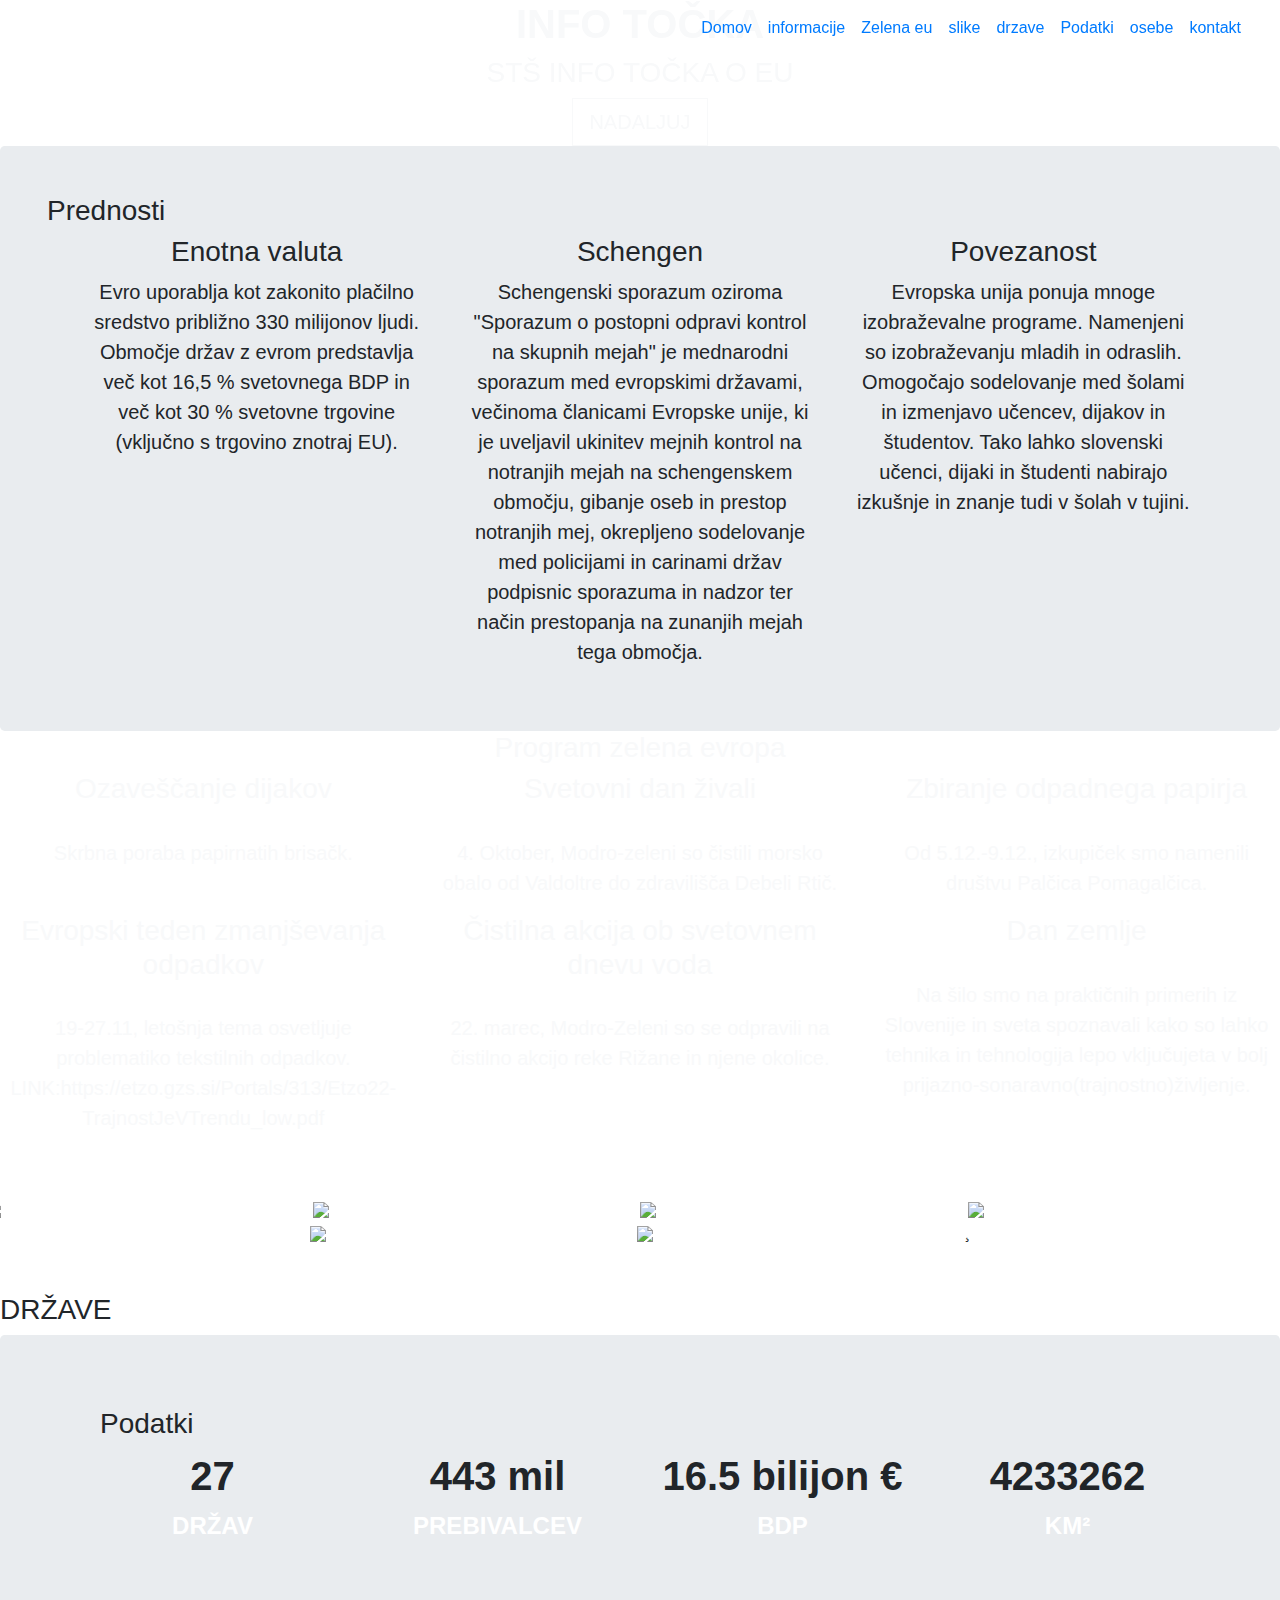
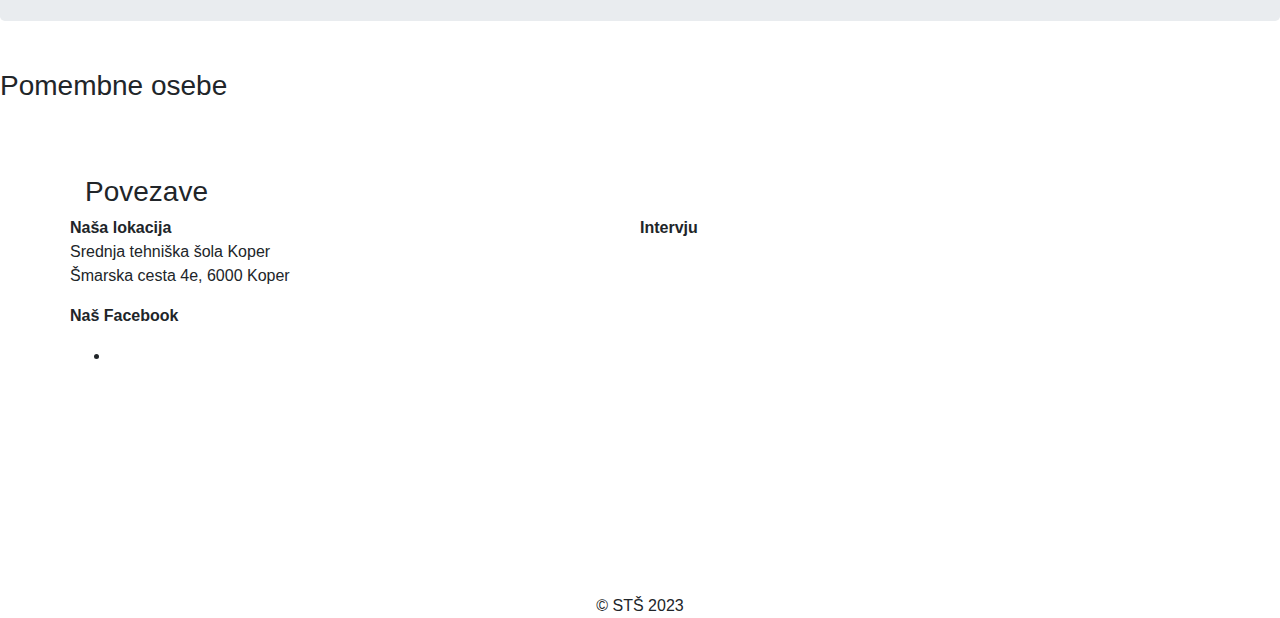
==== index.html @ 4b6ffcbf "Add files via upload" ====
<!DOCTYPE html> <!-- HTML5 -->

	<html lang = "sl">
	<head>
		
		<meta charset = "UTF-8">
		
		<!-- TITLE -->
		<title>INFO-TOČKA</title>
		<meta property = "og:title" content ="3.Ag">
		<meta property = "twitter:title" content ="3.Ag">
			
		<!-- DESCRIPTION -->
		<meta name = "description" content = "Odzivna spletna stran 3.Ag">
		<meta property = "og:description" content = "Odzivna spletna stran 3.Ag">
		<meta property = "twitter:description" content = "Odzivna spletna stran 3.Ag">
		
		<!-- AUTHOR -->
		<meta name = "author" content = "3.Ag">
			
		<!-- FAV ICON -->
		<link rel="shortcut icon" href="img/favicon.ico">
		<meta property = "og:image" content = "img/logo3ag.png">
		<meta property = "twitter:image" content = "img/logo3ag.png">
			
		<!-- URL -->
		<meta property = "og:url" content = "">
		<meta property = "twitter:url" content = "">
		
		<!-- TYPE -->
		<meta property = "og:type" content = "website">
		<meta property = "twitter:type" content = "website">
			
		<!-- TWITTER CARD -->
		<meta name = "twitter:card" content = "summary">
		
		<meta name="viewport" content="width=device-width, initial-scale=1.0, viewport-fit=cover">
		<!-- viewport-fit=cover lastnost pove brskalniku naj se spletna stran prikaže tako, da prekrije (cover) ves zaslon (screen), ki je na razpolago -->
		
		<meta http-equiv="X-UA-Compatible" content="ie=edge">
		
		<!---------- VSE CSS DATOTEKE (CSS SOURCE FILES)---------->
		
		<!-- Bootstrap CSS https://getbootstrap.com/docs/4.3/getting-started/introduction/ -->
		<link rel="stylesheet" href="https://stackpath.bootstrapcdn.com/bootstrap/4.3.1/css/bootstrap.min.css" integrity="sha384-ggOyR0iXCbMQv3Xipma34MD+dH/1fQ784/j6cY/iJTQUOhcWr7x9JvoRxT2MZw1T" crossorigin="anonymous">
		
		<!-- Ostale CSS datoteke -->
		<!-- Plugins.css -->
		<link rel="stylesheet" href="css/plugins.css">
		
		<!-- Animate.css https://cdnjs.com/libraries/animate.css/  https://daneden.github.io/animate.css/ -->
		<!-- Datoteka/knjižnica v kateri so spisane različne CSS animacije-->
		<link rel="stylesheet" href="https://cdnjs.cloudflare.com/ajax/libs/animate.css/3.7.2/animate.min.css">
		
		<!-- Lightbox Image Gallery https://cdnjs.com/libraries/lightbox2  https://lokeshdhakar.com/projects/lightbox2/ -->
		<!-- Za galerijo slik v sekciji PORTFOLIO-->
		<link rel="stylesheet" href="https://cdnjs.cloudflare.com/ajax/libs/lightbox2/2.11.1/css/lightbox.min.css">
		
		<!-- Owl Carousel https://cdnjs.com/libraries/OwlCarousel2  http://owlcarousel2.github.io/OwlCarousel2/ -->
		<!-- Za "vrtiljak" oz. "slider" v sekciji MEET THE TEAM in sekciji OUR CLIENTS-->
		<link rel="stylesheet" href="https://cdnjs.cloudflare.com/ajax/libs/OwlCarousel2/2.3.4/assets/owl.carousel.min.css">
		<link rel="stylesheet" href="https://cdnjs.cloudflare.com/ajax/libs/OwlCarousel2/2.3.4/assets/owl.theme.default.min.css">
		
		<!--Naša (custom) CSS datoteka style.css-->
		<link rel="stylesheet" href="css/style0.css">
		
		<!---------- END OF CSS FILES ---------->
		
		<!-- Google Fonts https://fonts.google.com/ -->
		<link href="https://fonts.googleapis.com/css?family=Lato:300,400,700&display=swap" rel="stylesheet">
			
	</head>
	<body data-spy = "scroll" data-target = "#navigacija">

		<!---------- Start HOME Section ---------->
			<div id = "home">
				
				<nav class = "navbar navbar-expand-lg fixed-top">
					<div class = "container-fluid">
						<a href = "#home" class = "navbar-brand">
							<img src = "img/logo3ag.png" title = "na vrh" alt = "">
						</a>
						
						<button class = "navbar-toggler" type = "button" data-toggle = "collapse" data-target = "#navigacija">
							<span class = "custom-toggler-icon">
								<i class = "fas fa-bars"></i>
							</span>
						</button>
						
						<div class = "collapse navbar-collapse" id = "navigacija">
							<ul class = "navbar-nav ml-auto">
								<li class = "nav-item">
									<a href = "#home" class = "nav-link">Domov</a>
								</li>
								<li class = "nav-item">
									<a href = "#features" class = "nav-link">informacije</a>
								</li>
								<li class = "nav-item">
									<a href = "#zelenaeu" class = "nav-link">Zelena eu</a>
								</li>
								<li class = "nav-item">
									<a href = "#pricing" class = "nav-link">slike</a>
								</li>
								<li class = "nav-item">
									<a href = "#team" class = "nav-link">drzave</a>
								</li>
								<li class = "nav-item">
									<a href = "#skills" class = "nav-link">Podatki</a>
								</li>
								<li class = "nav-item">
									<a href = "#clients" class = "nav-link">osebe</a>
								</li>
								<li class = "nav-item">
									<a href = "#contact" class = "nav-link">kontakt</a>
								</li>
							</ul>
						</div>
						
					</div>
				</nav>
				
				<!-- image slider v HOME sekciji-->
				
				<div id = "carouselIndicators" class = "carousel slide" data-ride = "carousel" data-interval = "10000">
					
					<div class = "carousel-inner">
						<div class = "carousel-item active" style = "background-image:url('img/home/computers1.jpg')">
						
						<!-- Napis na 1. sliki -->
						
						<div class = "caption text-center text-light text-uppercase">
							<h1 class = "font-weight-bold os-animation" data-animation = "fadeInUp" data-delay = ".6s">
							INFO <span class = "zelena"> TOČKA </span>
							</h1>
							
							<h3 class = "os-animation" data-animation ="fadeInUp" data-delay = ".8s">
							STŠ INFO TOČKA O EU
							</h3>
							
							<a href = "#features" class = "btn btn-lg btn-outline-light rounded-0 os-animation" data-animation = "fadeInUp" data-delay = "1s">
							Nadaljuj
							</a>

						</div>
					</div>
				
				</div>
				
				<!-- Bouncing down arrow -->
				<a href = "#features" class = "down-arrow text-center">
					<div class = "arrow d-none d-md-block">
						<i class = "fas fa-angle-down"></i>
					</div>
				</a>
				
			</div>
		<!---------- End HOME Section ---------->


		<!---------- Start FEATURES Section ---------->
			<div id = "features" class = "offset">
				<div class = "jumbotron m-0 py-5">
					<div class = "col-12 os-animation" data-animation = "fadeInUp">
						<h3 class = "heading"> Prednosti </h3>
						<div class = "heading-underline"></div>
					</div>
				
					<div class = "contariner">
						<div class = "row text-center px-lg-4 px-xl-5">
							
							<div class = "col-md-4 col-sm-6 os-animation" data-animation = "fadeInLeft">
								<div class = "feature px-2">
									<span class = "fa-stack fa-2x">
										<i class = "fas fa-circle fa-stack-2x"></i>
										<i class="fas fa-euro-sign fa-stack-1x fa-inverse"></i>
									</span>
									<h3>Enotna valuta</h3>
									<p class = "lead">
									Evro uporablja kot zakonito plačilno sredstvo približno 330 milijonov ljudi. Območje držav z evrom predstavlja več kot 16,5 % svetovnega BDP in več kot 30 % svetovne trgovine (vključno s trgovino znotraj EU).
									</p>
								</div>
							</div>
							
							<div class = "col-md-4 col-sm-6 os-animation" data-animation = "fadeInUp">
								<div class = "feature px-2">
									<span class = "fa-stack fa-2x">
										<i class = "fas fa-circle fa-stack-2x"></i>
										<i class="fas fa-globe-europe fa-stack-1x fa-inverse"></i>
									</span>
									<h3>Schengen</h3>
									<p class = "lead">
									Schengenski sporazum oziroma "Sporazum o postopni odpravi kontrol na skupnih mejah" je mednarodni sporazum med evropskimi državami, večinoma članicami Evropske unije, ki je uveljavil ukinitev mejnih kontrol na notranjih mejah na schengenskem območju, gibanje oseb in prestop notranjih mej, okrepljeno sodelovanje med policijami in carinami držav podpisnic sporazuma in nadzor ter način prestopanja na zunanjih mejah tega območja.
									</p>
								</div>
							</div>
							
							<div class = "col-md-4 col-sm-6 os-animation" data-animation = "fadeInRight">
								<div class = "feature px-2">
									<span class = "fa-stack fa-2x">
										<i class = "fas fa-circle fa-stack-2x"></i>
										<i class="far fa-handshake fa-stack-1x "></i>
									</span>
									<h3>Povezanost</h3>
									<p class = "lead">
									Evropska unija ponuja mnoge izobraževalne programe. Namenjeni so izobraževanju mladih in odraslih. Omogočajo sodelovanje med šolami in izmenjavo učencev, dijakov in študentov.  Tako lahko slovenski učenci, dijaki in študenti  nabirajo izkušnje in znanje tudi v šolah v tujini.
									</p>
								</div>
							</div>
							
							
							
						</div>
					</div>
				</div> <!-- End Jumbotron -->
				
				<!-- Start build with care -->
				
				<div class = "fixed" id = "zelenaeu">
					<div class = "row dark text-light text-center">
						<div class = "col-12 os-animation" data-animation = "fadeInUp">
							<h3 class = "heading"> Program zelena evropa</h3>
							<div class = "heading-underline"></div>
						</div>
						
						<div class = "col-md-4 os-animation" data-animation = "fadeInLeft">
							<h3 class = "zelena">Ozaveščanje dijakov</h3>
							
							<p class = "lead pt-4">
							Skrbna poraba papirnatih brisačk.
							</p>
						</div>
						
						<div class = "col-md-4 os-animation" data-animation = "fadeInUp">
							<h3 class = "zelena">Svetovni dan živali</h3>
							
							<p class = "lead pt-4">
							4. Oktober, Modro-zeleni so čistili morsko obalo od Valdoltre do zdravilišča Debeli Rtič.
							</p>
						</div>
						
						<div class = "col-md-4 os-animation" data-animation = "fadeInRight">
							<h3 class = "zelena">Zbiranje odpadnega papirja</h3>
							
							<p class = "lead pt-4">
							Od 5.12.-9.12., izkupiček smo namenili društvu Palčica Pomagalčica.
							</p>
						</div>
						
						<div class = "col-md-4 os-animation" data-animation = "fadeInLeft">
							<h3 class = "zelena">Evropski teden zmanjševanja odpadkov</h3>
							
							<p class = "lead pt-4">
							19-27.11, letošnja tema osvetljuje problematiko tekstilnih odpadkov.
							LINK:https://etzo.gzs.si/Portals/313/Etzo22-TrajnostJeVTrendu_low.pdf
							</p>
						</div>
						
						<div class = "col-md-4 os-animation" data-animation = "fadeInUp">
							<h3 class = "zelena">Čistilna akcija ob svetovnem dnevu voda</h3>
							
							<p class = "lead pt-4">
							22. marec, Modro-Zeleni so se odpravili na čistilno akcijo reke Rižane in njene okolice.
							</p>
						</div>
						
			
						<div class = "col-md-4 os-animation" data-animation = "fadeInRight">
							<h3 class = "zelena">Dan zemlje</h3>
							
							<p class = "lead pt-4">
							Na šilo smo na praktičnih primerih iz Slovenije in sveta spoznavali kako so lahko tehnika in tehnologija lepo vključujeta v bolj prijazno-sonaravno(trajnostno)življenje.
							</p>
						</div>
						
					</div> <!-- end of row -->
					
					<div class = "fixed-wrap">
						<div class = "fixed-inner"></div>
					</div>
				</div>
				
			</div> <!-- End id FEATURES -->
		<!---------- End FEATURES Section ---------->
	

		<!---------- Start PORTFOLIO Section ---------->
	<div id = "pricing" class = "offset modra">
		<div class = "container-fluid px-0">
			<div class = "row justify-content-center py-5">

				
				<!-- Prva slika -->
				<div class = "col-md-3 col-sm-6 p-0 os-animation" data-animation = "bounceInLeft" data-delay = ".3s">
					<div class = "portfolio-item">
						<a href = "img/portfolio/Slika 1.jpg" data-lightbox = "example-set" data-title = "Opis slike">
						<img src = "img/portfolio/Slika 1.jpg" class = "example-image w-100">
						</a>
					</div>
				</div>
				<!-- Konec 1. slike -->
				
				<!-- Druga slika -->
				<div class = "col-md-3 col-sm-6 p-0 os-animation" data-animation = "bounceInLeft" data-delay = ".2s">
					<div class = "portfolio-item">
						<a href = "img/portfolio/Slika 2.jpg" data-lightbox = "example-set" data-title = "Opis slike">
						<img src = "img/portfolio/Slika 2.jpg" class = "example-image w-100">
						</a>
					</div>
				</div>
				<!-- Konec 2. slike -->
				
				<!-- Tretja slika -->
				<div class = "col-md-3 col-sm-6 p-0 os-animation" data-animation = "bounceInRight" data-delay = ".2s">
					<div class = "portfolio-item">
						<a href = "img/portfolio/Slika 3.jpg" data-lightbox = "example-set" data-title = "Opis slike">
						<img src = "img/portfolio/Slika 3.jpg" class = "example-image w-100">
						</a>
					</div>
				</div>
				<!-- Konec 3. slike -->
				
				<!-- Četrta slika -->
				<div class = "col-md-3 col-sm-6 p-0 os-animation" data-animation = "bounceInRight" data-delay = ".3s">
					<div class = "portfolio-item">
						<a href = "img/portfolio/Slika 4.jpg" data-lightbox = "example-set" data-title = "Opis slike">
						<img src = "img/portfolio/Slika 4.jpg" class = "example-image w-100">
						</a>
					</div>
				</div>
				<!-- Konec 4. slike -->
				
				<!-- Peta slika -->
				<div class = "col-md-3 col-sm-6 p-0 os-animation" data-animation = "bounceInLeft" data-delay = ".3s">
					<div class = "portfolio-item">
						<a href = "img/portfolio/Slika 5.jpg" data-lightbox = "example-set" data-title = "Opis slike">
						<img src = "img/portfolio/Slika 5.jpg" class = "example-image w-100">
						</a>
					</div>
				</div>
				<!-- Konec 5. slike -->
				
				<!-- Šesta slika -->
				<div class = "col-md-3 col-sm-6 p-0 os-animation" data-animation = "bounceInLeft" data-delay = ".2s">
					<div class = "portfolio-item">
						<a href = "img/portfolio/Slika 6.jpg" data-lightbox = "example-set" data-title = "Opis slike">
						<img src = "img/portfolio/Slika 6.jpg" class = "example-image w-100">
						</a>
					</div>
				</div>
				<!-- Konec 6. slike -->
		¸
			</div>
		</div>
	</div>
	<!---------- End of PORTFOLIO Section ---------->
	

		<!---------- Start TEAM Section ---------->
			<div id = "team" class = "offset">
				<div  class = "fixed">
					<div class = "row">
					
						<div class = "col-12 os-animation" data-animation = "fadeInUp">
							<h3 class = "heading "> DRŽAVE </h3>
							<div class = "heading-underline"></div>
						</div>
						
						<div class = "container">
							<div class = "os-animation" data-animation = "fadeInUp">
								<div id = "team-carousel" class = "owl-carousel owl-theme">
								
									<!-- PRVA KARTICA -->
									<div class = "card">
										<img src = "img/team/1.png" class = "card-img-top rounded-0">
										<div class = "card-body">
											<h4 class = "font-weight-bold"> Avstrija </h4>
											
											<p class = "border-top border-bottom py-3 my 3"> Članica EU od leta 1995 </p>
											
											<p>83,871 km²</p>
										</div>
									</div>
									
									<!-- DRUGA KARTICA -->
									<div class = "card">
										<img src = "img/team/2.png" class = "card-img-top rounded-0">
										<div class = "card-body">
											<h4 class = "font-weight-bold"> Belgija </h4>
											
											<p class = "border-top border-bottom py-3 my 3"> Članica EU od leta 1958 </p>
											
											<p>30,688 km²</p>
										</div>
									</div>
									
									<!-- TRETJA KARTICA -->
									<div class = "card">
										<img src = "img/team/3.png" class = "card-img-top rounded-0">
										<div class = "card-body">
											<h4 class = "font-weight-bold"> Bolgarija</h4>
											
											<p class = "border-top border-bottom py-3 my 3"> Članica EU od leta 2007 </p>
											<p>110,994 km²</p>
										</div>
									</div>
									
									<!-- ČETRTA KARTICA -->
									<div class = "card">
										<img src = "img/team/4.png" class = "card-img-top rounded-0">
										<div class = "card-body">
											<h4 class = "font-weight-bold"> Hrvaška </h4>
											
											<p class = "border-top border-bottom py-3 my 3"> Članica EU od leta 2013 </p>
											<p>56,594 km²</p>
										</div>
									</div>
									
									<div class = "card">
										<img src = "img/team/5.png" class = "card-img-top rounded-0">
										<div class = "card-body">
											<h4 class = "font-weight-bold"> Ciper </h4>
											
											<p class = "border-top border-bottom py-3 my 3"> Članica EU od leta 2004 </p>
											<p>9,251 km²</p>
										</div>
									</div>
									
									<div class = "card">
										<img src = "img/team/6.png" class = "card-img-top rounded-0">
										<div class = "card-body">
											<h4 class = "font-weight-bold"> Češka </h4>
											
											<p class = "border-top border-bottom py-3 my 3"> Članica EU od leta 2004 </p>
											<p>78,867 km²</p>
										</div>
									</div>
									<div class = "card">
										<img src = "img/team/7.png" class = "card-img-top rounded-0">
										<div class = "card-body">
											<h4 class = "font-weight-bold"> Danska </h4>
											
											<p class = "border-top border-bottom py-3 my 3"> Članica EU od leta 1973 </p>
											<p>42,951 km²</p>
										</div>
									</div>
									<div class = "card">
										<img src = "img/team/8.png" class = "card-img-top rounded-0">
										<div class = "card-body">
											<h4 class = "font-weight-bold"> Estonija </h4>
											
											<p class = "border-top border-bottom py-3 my 3"> Članica EU od leta 2004 </p>
											<p>45,228 km²</p>
										</div>
									</div>
									<div class = "card">
										<img src = "img/team/9.png" class = "card-img-top rounded-0">
										<div class = "card-body">
											<h4 class = "font-weight-bold"> Finska </h4>
											
											<p class = "border-top border-bottom py-3 my 3"> Članica EU od leta 1995 </p>
											<p>338,440 km²</p>
										</div>
									</div>
									<div class = "card">
										<img src = "img/team/10.png" class = "card-img-top rounded-0">
										<div class = "card-body">
											<h4 class = "font-weight-bold"> Francija </h4>
											
											<p class = "border-top border-bottom py-3 my 3"> Članica EU od leta 1958 </p>
											<p>551,695 km²</p>
										</div>
									</div>
									<div class = "card">
										<img src = "img/team/11.png" class = "card-img-top rounded-0">
										<div class = "card-body">
											<h4 class = "font-weight-bold"> Nemčija </h4>
											
											<p class = "border-top border-bottom py-3 my 3"> Članica EU od leta 1958 </p>
											<p>357,588 km²</p>
										</div>
									</div>
									<div class = "card">
										<img src = "img/team/12.png" class = "card-img-top rounded-0">
										<div class = "card-body">
											<h4 class = "font-weight-bold"> Grčija </h4>
											
											<p class = "border-top border-bottom py-3 my 3"> Članica EU od leta 1981 </p>
											<p>131,957 km²</p>
										</div>
									</div>
									<div class = "card">
										<img src = "img/team/13.png" class = "card-img-top rounded-0">
										<div class = "card-body">
											<h4 class = "font-weight-bold"> Madžarska </h4>
											
											<p class = "border-top border-bottom py-3 my 3"> Članica EU od leta 2004 </p>
											<p>93,025 km²</p>
										</div>
									</div>
									<div class = "card">
										<img src = "img/team/14.png" class = "card-img-top rounded-0">
										<div class = "card-body">
											<h4 class = "font-weight-bold"> Irska </h4>
											
											<p class = "border-top border-bottom py-3 my 3"> Članica EU od leta 1973  </p>
											<p>70,273 km²</p>
										</div>
									</div>
									<div class = "card">
										<img src = "img/team/15.png" class = "card-img-top rounded-0">
										<div class = "card-body">
											<h4 class = "font-weight-bold"> Italija </h4>
											
											<p class = "border-top border-bottom py-3 my 3"> Članica EU od leta 1958 </p>
											<p>302,073 km²</p>
										</div>
									</div>
									<div class = "card">
										<img src = "img/team/16.png" class = "card-img-top rounded-0">
										<div class = "card-body">
											<h4 class = "font-weight-bold"> Latvija </h4>
											
											<p class = "border-top border-bottom py-3 my 3"> Članica EU od leta 2004 </p>
											<p>64,589 km²</p>
										</div>
									</div>
									<div class = "card">
										<img src = "img/team/17.png" class = "card-img-top rounded-0">
										<div class = "card-body">
											<h4 class = "font-weight-bold"> Litva </h4>
											
											<p class = "border-top border-bottom py-3 my 3"> Članica EU od leta 2004 </p>
											<p>65,300 km²</p>
										</div>
									</div>
									<div class = "card">
										<img src = "img/team/18.png" class = "card-img-top rounded-0">
										<div class = "card-body">
											<h4 class = "font-weight-bold"> Luksemburg </h4>
											
											<p class = "border-top border-bottom py-3 my 3"> Članica EU od leta 1958</p>
											<p>2,586 km²</p>
										</div>
									</div>
									<div class = "card">
										<img src = "img/team/19.png" class = "card-img-top rounded-0">
										<div class = "card-body">
											<h4 class = "font-weight-bold"> Malta </h4>
											
											<p class = "border-top border-bottom py-3 my 3"> Članica EU od leta 2004 </p>
											<p>316 km²</p>
										</div>
									</div>
									<div class = "card">
										<img src = "img/team/20.png" class = "card-img-top rounded-0">
										<div class = "card-body">
											<h4 class = "font-weight-bold"> Nizozemska </h4>
											
											<p class = "border-top border-bottom py-3 my 3"> Članica EU od leta 1958 </p>
											<p>41,850 km²</p>
										</div>
									</div>
									<div class = "card">
										<img src = "img/team/21.png" class = "card-img-top rounded-0">
										<div class = "card-body">
											<h4 class = "font-weight-bold"> Poljska </h4>
											
											<p class = "border-top border-bottom py-3 my 3"> Članica EU od leta 2004 </p>
											<p>322,575 km²</p>
										</div>
									</div>
									<div class = "card">
										<img src = "img/team/22.png" class = "card-img-top rounded-0">
										<div class = "card-body">
											<h4 class = "font-weight-bold"> Portugalska </h4>
											<h5 class = "Bela"> suiiii </h5>
											<p class = "border-top border-bottom py-3 my 3"> Članica EU od leta 1986 </p>
											<p>92,212 km²</p>
										</div>
									</div>
									<div class = "card">
										<img src = "img/team/23.png" class = "card-img-top rounded-0">
										<div class = "card-body">
											<h4 class = "font-weight-bold"> Romunija </h4>
											
											<p class = "border-top border-bottom py-3 my 3"> Članica EU od leta 2007 </p>
											<p>238,397 km²</p>
										</div>
									</div>
									<div class = "card">
										<img src = "img/team/24.png" class = "card-img-top rounded-0">
										<div class = "card-body">
											<h4 class = "font-weight-bold"> Slovaška </h4>
											
											<p class = "border-top border-bottom py-3 my 3"> Članica EU od leta 2004 </p>
											<p>49,035 km²</p>
										</div>
									</div>
									<div class = "card">
										<img src = "img/team/25.png" class = "card-img-top rounded-0">
										<div class = "card-body">
											<h4 class = "font-weight-bold"> Slovenija </h4>
											
											<p class = "border-top border-bottom py-3 my 3"> Članica EU od leta 2004 </p>
											<p>20,273 km²</p>
										</div>
									</div>
									<div class = "card">
										<img src = "img/team/26.png" class = "card-img-top rounded-0">
										<div class = "card-body">
											<h4 class = "font-weight-bold"> Španija </h4>
											
											<p class = "border-top border-bottom py-3 my 3"> Članica EU od leta 1986 </p>
											<p>505,990 km²</p>
										</div>
									</div>
									<div class = "card">
										<img src = "img/team/27.png" class = "card-img-top rounded-0">
										<div class = "card-body">
											<h4 class = "font-weight-bold"> Švedska </h4>
											
											<p class = "border-top border-bottom py-3 my 3"> Članica EU od leta 2001 </p>
											<p>528,447 km²</p>
										</div>
									</div>
								</div>
							</div>
						</div>
					</div>
					
					<div class = "fixed-wrap">
						<div class = "fixed-inner2"></div>
					</div>
					
				</div>
			</div>
		<!---------- End TEAM Section ---------->


		<!---------- Start SKILLS Section ---------->
			<div id = "skills" class = "offset ">
				<div class = "jumbotron mb-0">
					<div class = "container py-2">
						<div class = "col-12 os-animation" data-animation = "fadeInUp">
							<h3 class = "heading"> Podatki </h3>
							<div class = "heading-underline"></div>
						</div>
						
						<div class = "row justify-content-center text-center os-animation" data-animation = "fadeInUp">
						
							<div class = "col-lg-3 col-md-6">
								<span class = "fa-stack fa-3x">
									<i class = "fas fa-circle fa-stack-2x"></i>
									<i class = "fas fa-map fa-stack-1x fa-inverse"></i>
								</span>
								<h1 class = "zelena font-weight-bold py-1">
									<span class = "counter">27</span>
								</h1>
								<h4 class = "text-uppercase font-weight-bold" style = "color:white"> Držav</h4>
							</div>
							
							<div class = "col-lg-3 col-md-6">
								<span class = "fa-stack fa-3x">
									<i class = "fas fa-square fa-stack-2x"></i>
									<i class = "fas fa-users fa-stack-1x fa-inverse"></i>
								</span>
								<h1 class = "zelena font-weight-bold py-1">
									<span class = "counter">443</span>
									<span > mil</span>
								</h1>
								<h4 class = "text-uppercase font-weight-bold" style = "color:white"> Prebivalcev</h4>
							</div>
							
							<div class = "col-lg-3 col-md-6">
								<span class = "fa-stack fa-3x">
									<i class = "fas fa-square fa-stack-2x"></i>
									<i class = "fas fa-euro-sign fa-stack-1x fa-inverse"></i>
								</span>
								<h1 class = "zelena font-weight-bold py-1">
									<span class = "counter">16.5</span>
									<span > bilijon €</span>
								</h1>
								<h4 class = "text-uppercase font-weight-bold" style = "color:white"> BDP</h4>
							</div>
							
							<div class = "col-lg-3 col-md-6">
								<span class = "fa-stack fa-3x">
									<i class = "fas fa-circle fa-stack-2x"></i>
									<i class = "fas fa-globe-europe fa-stack-1x fa-inverse"></i>
								</span>
								<h1 class = "zelena font-weight-bold py-1">
									<span class = "counter">4233262</span>
								</h1>
								<h4 class = "text-uppercase font-weight-bold" style = "color:white">km²</h4>
							</div>

						</div>
					</div>
				</div>
			</div>
		<!---------- End of SKILLS Section ---------->


		<!---------- Start CLIENTS Section ---------->
		<div id = "clients" class = "offset">
			<div class = "row py-5">
				<div class = "col-12 os-animation" data-animation = "fadeInUp">
					<h3 class = "heading">Pomembne osebe</h3>
					<div class = "heading-underline"></div>
				</div>
				
				<div class = "col-12 px-xl-5 os-animation" data-animation = "fadeInUp">
					<div id = "clients-carousel" class ="owl-carousel owl-theme">
						
						<div class = "row clients px-3 px-md-4">
							<div class = "col-lg-4 my-auto">
								<img src = "img/clients/client1.jpg" alt = "" title ="">
							</div>
							<div class = "col-lg-8">
								<blockquote class = "text-justify">
									
									Charles Michel
									<hr class = "clients-hr">
									<cite>&#8212; Predsednik evrposkega sveta (od 1. decembra 2019).</cite>
								</blockquote>
							</div>
						</div>
						
						<div class = "row clients px-3 px-md-4">
							<div class = "col-lg-4 my-auto">
								<img src = "img/clients/client2.jpg" alt = "" title ="">
							</div>
							<div class = "col-lg-8">
								<blockquote class = "text-justify">
									
									Ursula von der Leyen
									<hr class = "clients-hr">
									<cite>&#8212; Predsednica evropske komisije (od 1. decembra 2019)</cite>
								</blockquote>
							</div>
						</div>
						
						<div class = "row clients px-3 px-md-4">
							<div class = "col-lg-4 my-auto">
								<img src = "img/clients/client3.jpg" alt = "" title ="">
							</div>
							<div class = "col-lg-8">
								<blockquote class = "text-justify">
									
									Roberta Metsola
									<hr class = "clients-hr ">
									<cite>&#8212; Predsednica evropskega parlamenta (od 11. januarja 2022)</cite>
								</blockquote>
							</div>
						</div>
						
					</div>
				</div>
				
			</div>
	    </div>
		<!---------- End of CLIENTS Section ---------->

		<!---------- Start CONTACT Section ---------->
			<div id = "contact" class = "offset">
		<div class="container-fluid footer px-0">
			<div class="row outer">

				<div class="container">
				
					<div class="row py-3">
						<div class = "col-12 os-animation" data-animation = "fadeInUp">
							<h3 class = "heading">Povezave</h3>
							<div class = "heading-underline"></div>
						</div>
						
						
						
						<div class="col-md-6 px-0 pr-md-3">
							
							
							<strong>Naša lokacija</strong>
							<p>Srednja tehniška šola Koper<br>Šmarska cesta 4e, 6000 Koper</p>
							<strong> Naš Facebook </strong>
							<ul class="social pt-3">
								<li><a href="https://www.facebook.com/profile.php?id=100088254222816"><i class="fab fa-facebook-square fa-4x"></i></a></li>
								
							</ul>
						</div> <!-- End Column -->
						

						
						<div class="col-md-6 px-0 pr-md-3">
							<strong> Intervju </strong>

							<iframe width="560" height="315" src="https://www.youtube.com/embed/U_FnTe6O6Fg" title="YouTube video player" frameborder="0" allow="accelerometer; autoplay; clipboard-write; encrypted-media; gyroscope; picture-in-picture; web-share" allowfullscreen></iframe>

						</div> <!-- End Column -->


						

					</div> <!-- End Row -->
					
				
				<div class="socket text-center pt-3">
				&copy; STŠ 2023
				</div>
					
				</div> <!-- End Container -->

			</div> <!-- End Row Outer -->
			
			
			
		</div> <!-- End Container Fluid -->
	</div>
	<!---------- End CONTACT Section ---------->
		<!---------- End CONTACT Section ---------->


		<!---------- Top Scroll ---------->
		<a href = "#home" class = "top-scroll">
			<i class = "fas fa-angle-up"></i>
		</a>
		
		<!---------- End of Top Scroll ---------->


		<!---------- VSE JS DATOTEKE (JavaScript SOURCE FILES) ---------->

		<!-- jQuery library from CDN: https://code.jquery.com/ -->
		<script src="https://code.jquery.com/jquery-3.4.1.min.js"
		integrity="sha256-CSXorXvZcTkaix6Yvo6HppcZGetbYMGWSFlBw8HfCJo="
		crossorigin="anonymous">
		</script>
		
		<!-- Popper JS from CDN -->
		<!-- Uporablja se v kombinaciji s komponento Modal iz BS - pojavna ("pop-up") okna  -->
		<!-- V našem projektu tega ne bomo uporabili, dodano je, če bi to kdo naknadno nadgradil projekt in bi mu prišla prav ta knjižnica -->
		<script src="https://cdnjs.cloudflare.com/ajax/libs/popper.js/1.14.7/umd/popper.min.js" 
		integrity="sha384-UO2eT0CpHqdSJQ6hJty5KVphtPhzWj9WO1clHTMGa3JDZwrnQq4sF86dIHNDz0W1" 
		crossorigin="anonymous">
		</script>
		
		<!-- Bootstrap JS from CDN: https://getbootstrap.com/docs/4.3/getting-started/introduction/ -->
		<script src="https://stackpath.bootstrapcdn.com/bootstrap/4.3.1/js/bootstrap.min.js" 
		integrity="sha384-JjSmVgyd0p3pXB1rRibZUAYoIIy6OrQ6VrjIEaFf/nJGzIxFDsf4x0xIM+B07jRM" 
		crossorigin="anonymous">
		</script>
		
		<!-- Font Awesome: https://fontawesome.com/  
		<!-- Za vektorske ikone, logotipe družbenih omrežij -->
		<script src="https://use.fontawesome.com/releases/v5.15.1/js/all.js"></script>
		<!-- povezavo je bolje dodati drugače: vsak svojo (get your own kit): prednost dodajanja povezave preko "kit-a" je ta, da se z vsako novo verzijo, ta samodejno posodobi - ni nam potrebno dodajat novo povezavo, ko pride ven nova verzija -->
		
		
		<!-- Waypoints: https://cdnjs.com/libraries/waypoints  https://github.com/imakewebthings/waypoints -->
		<!-- Za zakasnitev animacij, ko se pomikamo navzdol po spletni strani => sprožilec animacij -->
		<script src="https://cdnjs.cloudflare.com/ajax/libs/waypoints/4.0.1/jquery.waypoints.min.js">
		</script>
		
		<!-- Lightbox Image Gallery: https://cdnjs.com/libraries/lightbox2  https://lokeshdhakar.com/projects/lightbox2/ -->
		<!-- Za galerijo slik v sekciji PORTFOLIO-->
		<script src="https://cdnjs.cloudflare.com/ajax/libs/lightbox2/2.11.1/js/lightbox.min.js">
		</script>
		
		<!-- Owl Carousel: https://cdnjs.com/libraries/OwlCarousel2  http://owlcarousel2.github.io/OwlCarousel2/ -->
		<!-- Za "vrtiljak" oz. "slider" v sekciji TEAM in sekciji CLIENTS-->
		<script src="https://cdnjs.cloudflare.com/ajax/libs/OwlCarousel2/2.3.4/owl.carousel.min.js">
		</script>
		
		<!-- jQuery CounterUp: https://www.jsdelivr.com/package/npm/jquery.counterup  https://github.com/bfintal/Counter-Up2 -->
		<!-- Za števce številk v sekciji SKILLS-->
		<script src="https://cdn.jsdelivr.net/npm/jquery.counterup@2.1.0/jquery.counterup.min.js">
		</script>
		
		<!-- Bootstrap Form Validator: https://cdnjs.com/libraries/1000hz-bootstrap-validator -->
		<!-- Za preverjanje izpolnjevanja obrazca v sekciji CONTACT -->
		<script src="https://cdnjs.cloudflare.com/ajax/libs/1000hz-bootstrap-validator/0.11.9/validator.min.js">
		</script>
		
		<!-- Naša (custom) JS datoteka (JS plugins) -->
		<script src="js/script.js"></script>
		
		<!---------- END OF JS FILES ---------->

	</body>
	</html>
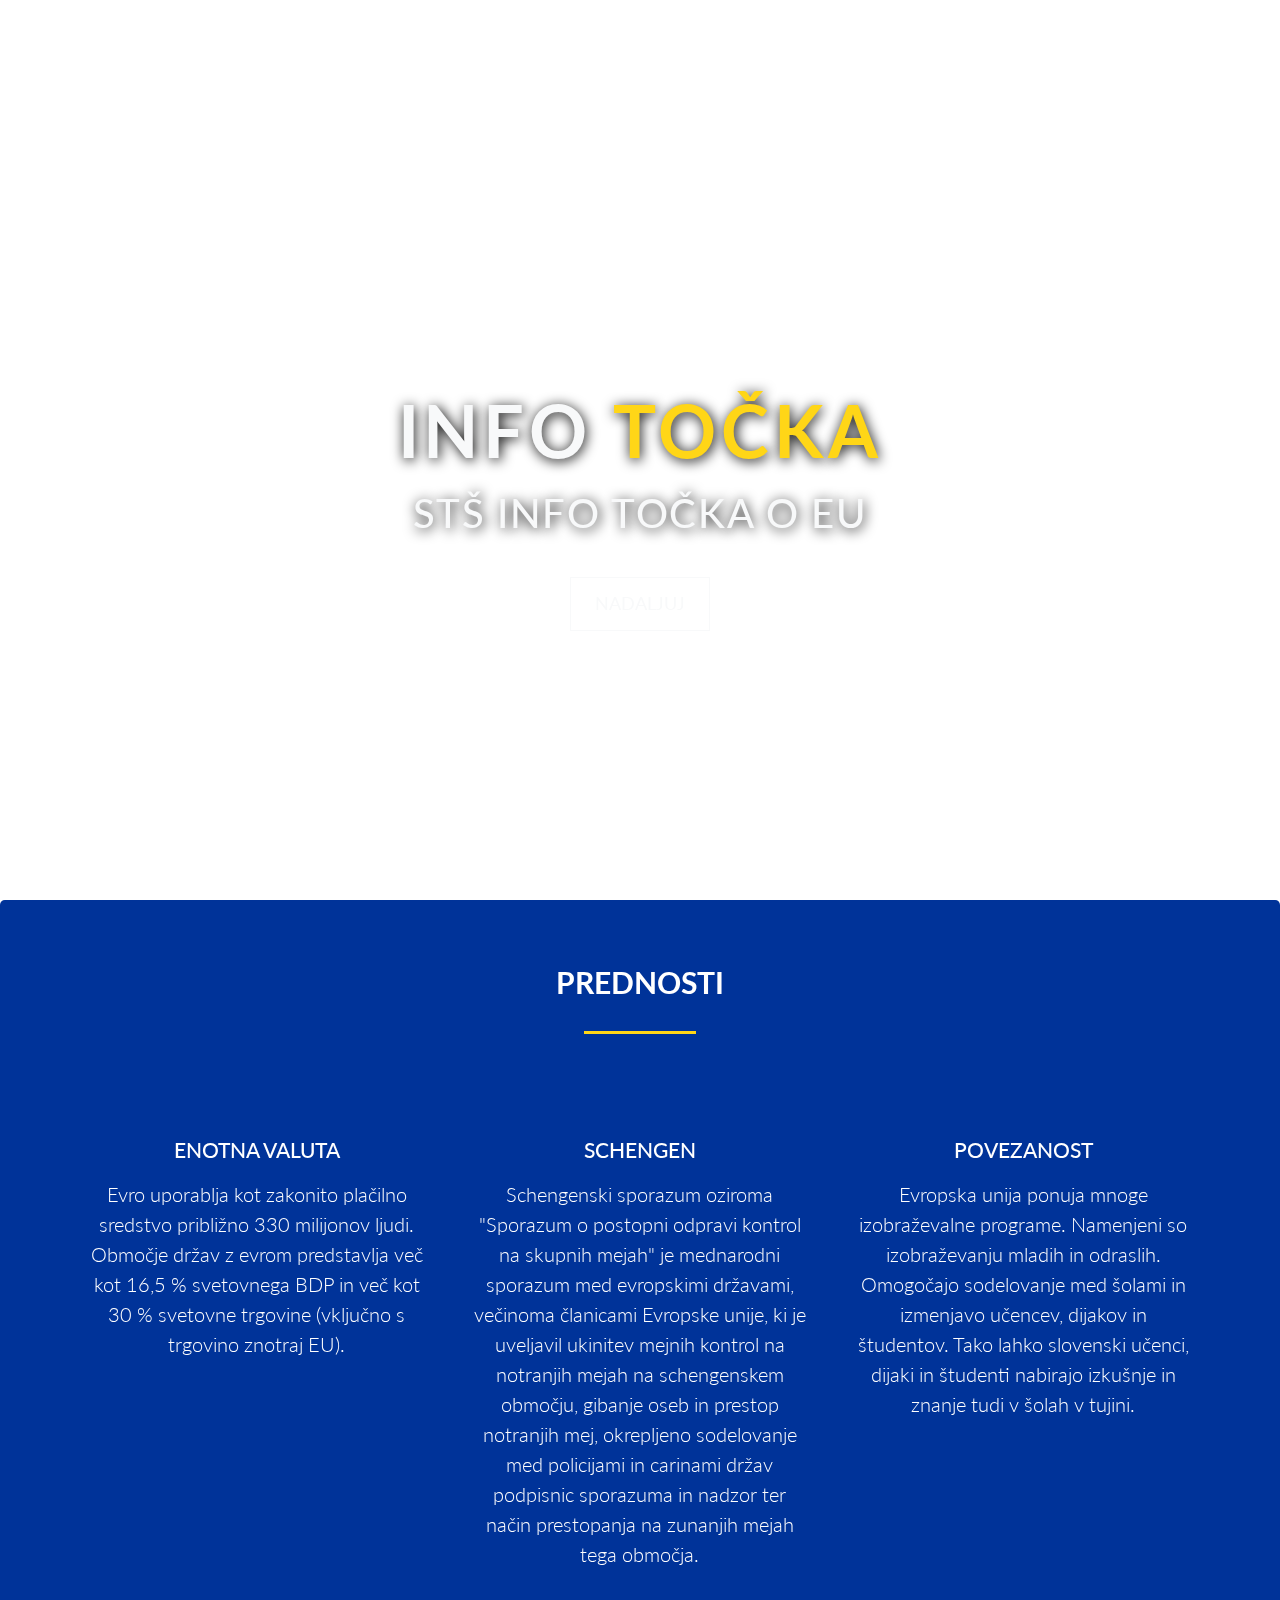
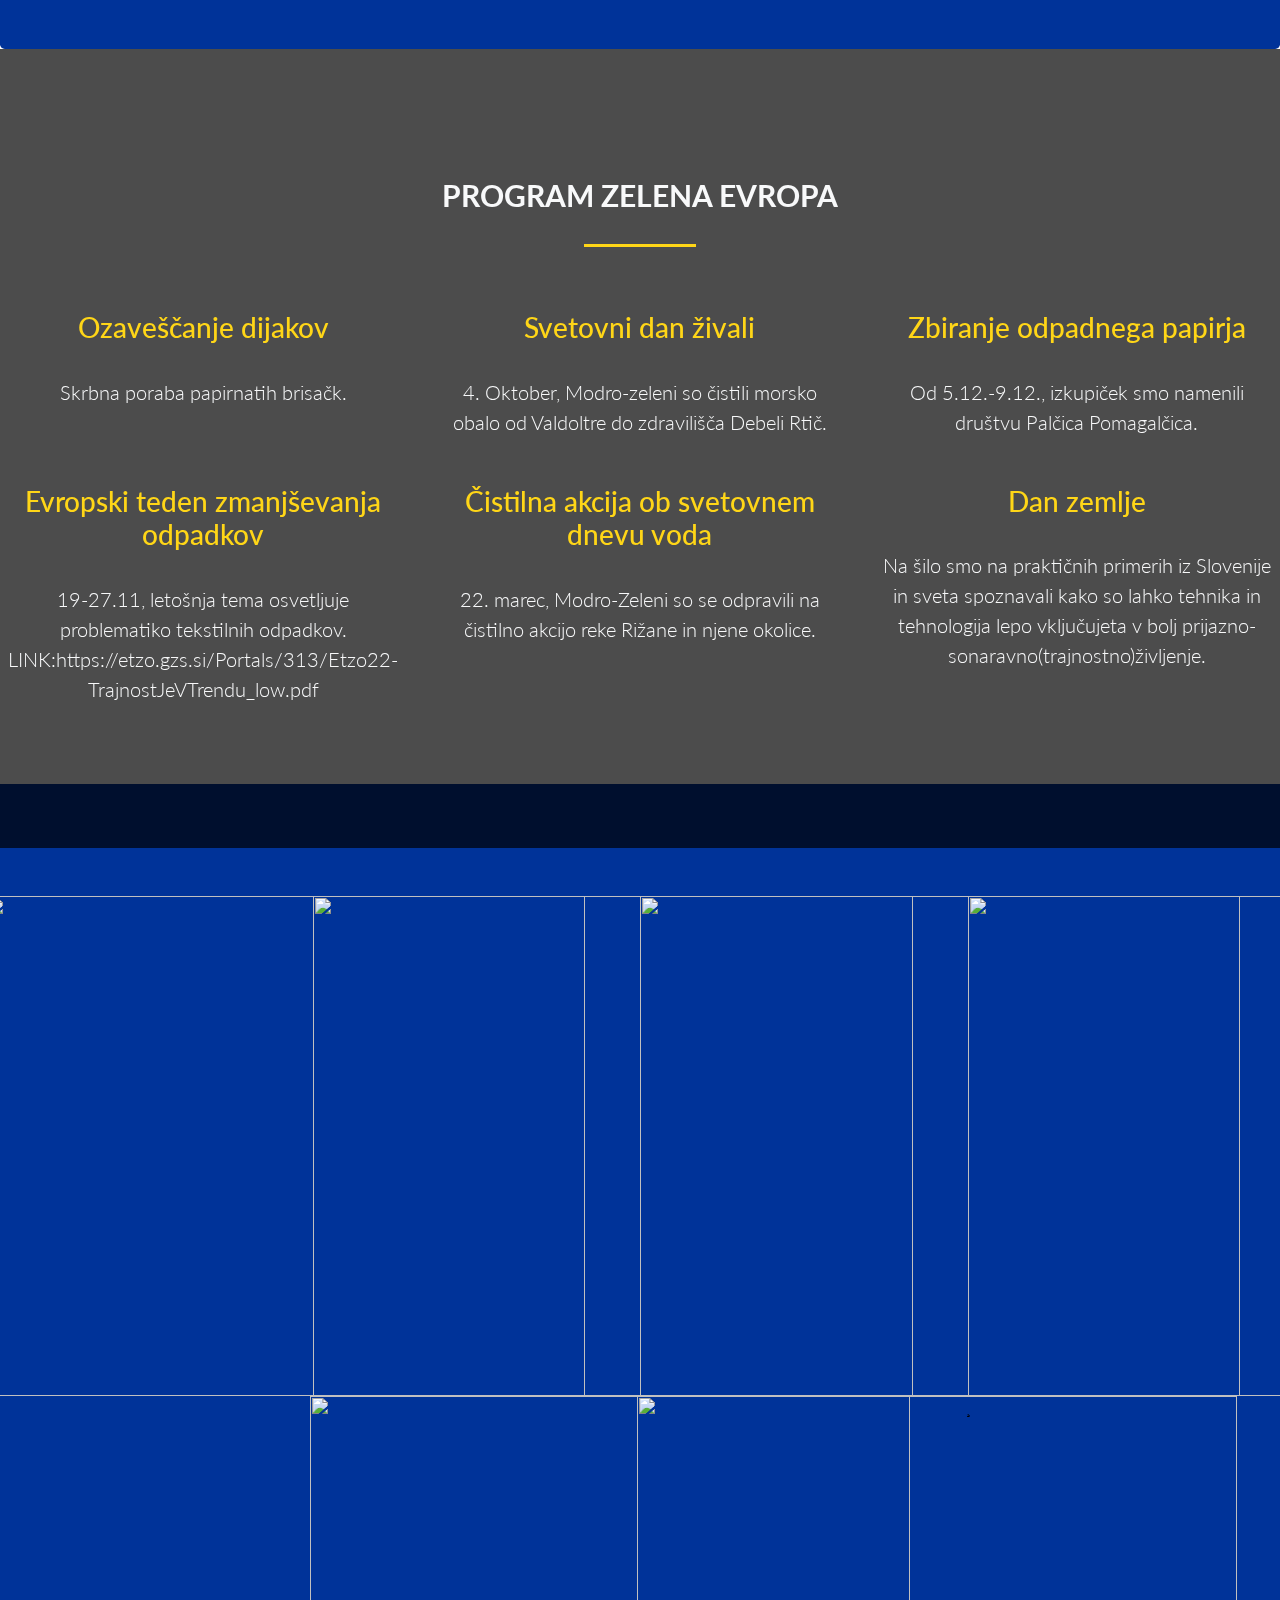
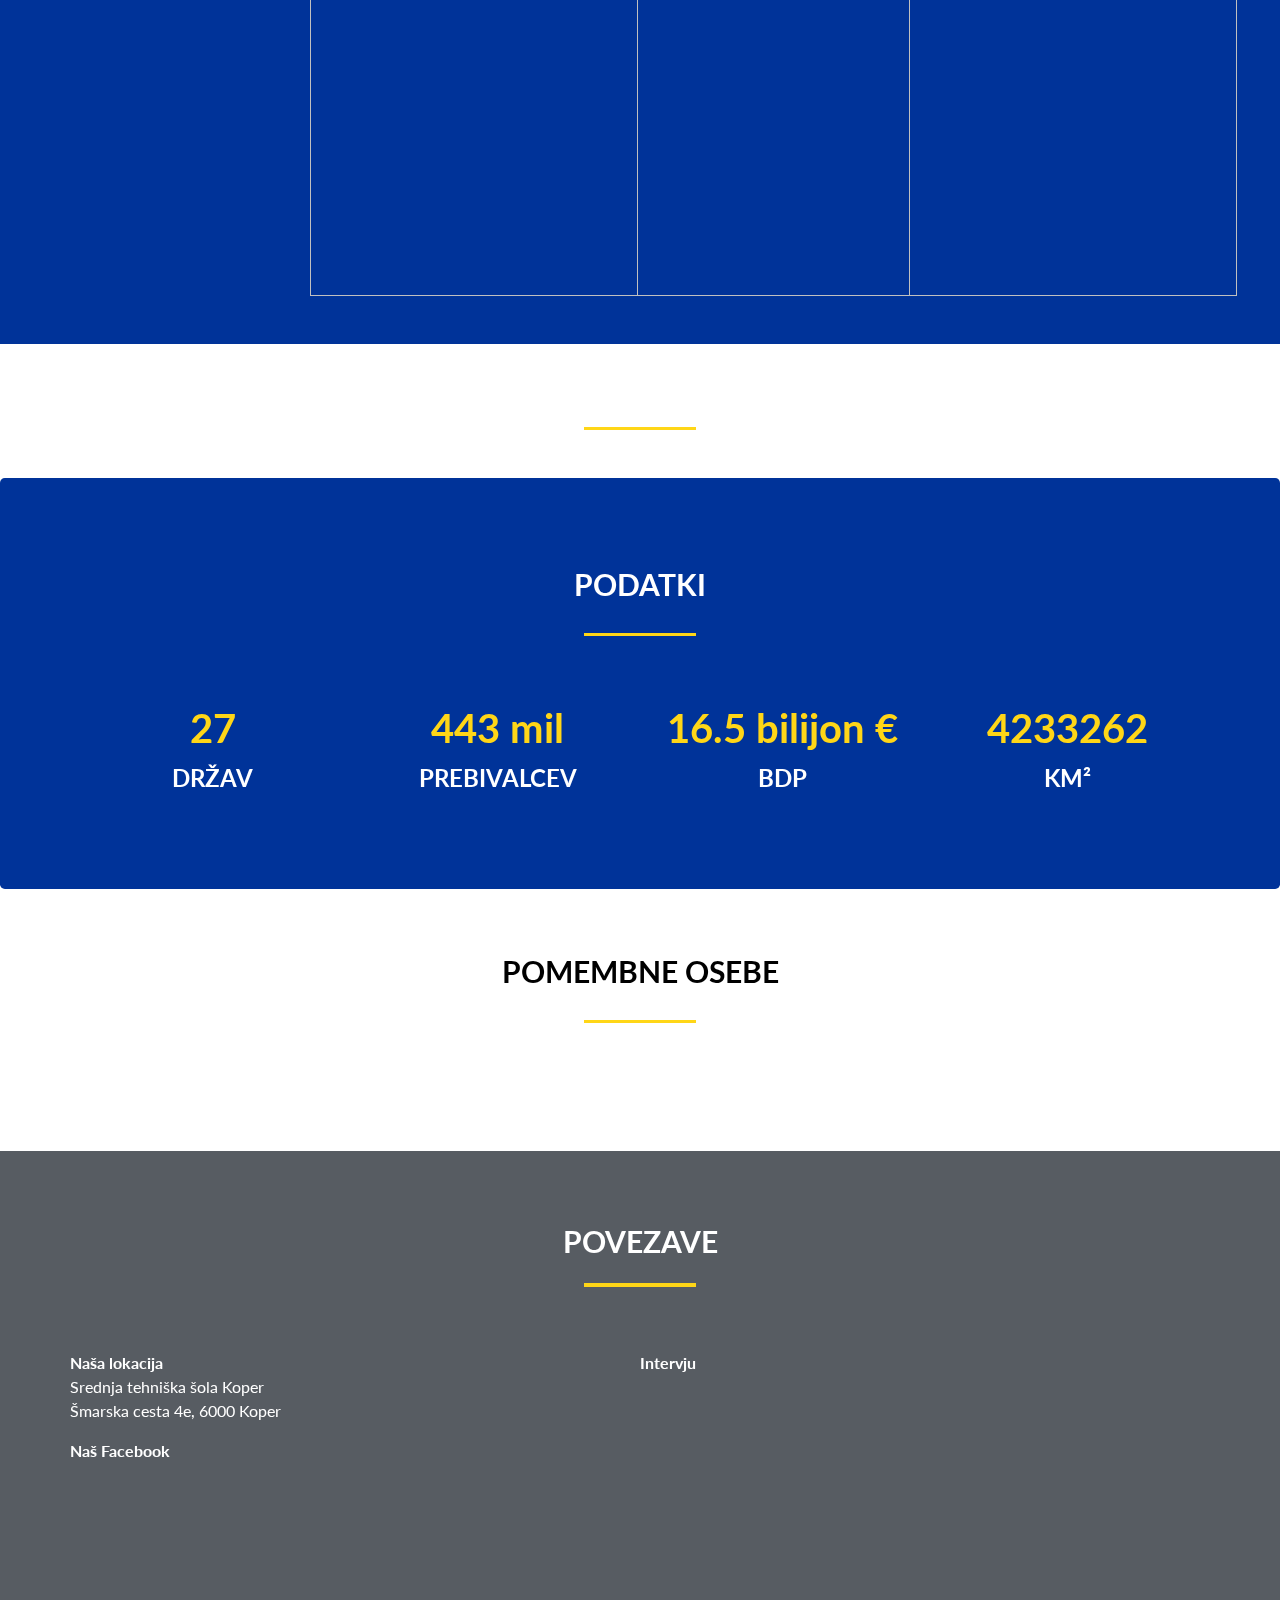
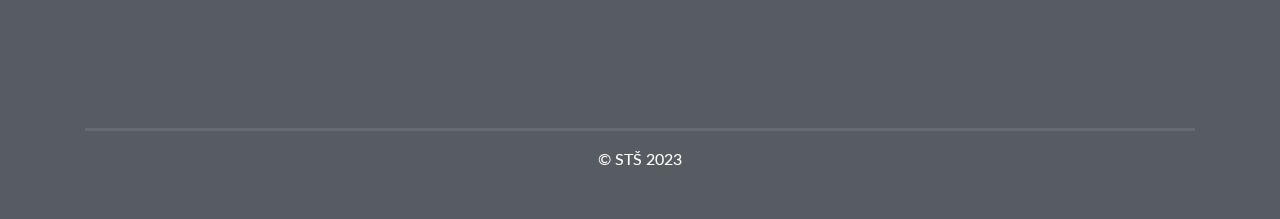
==== commit 57d5d3e1: "Update index.html" ====
--- a/index.html
+++ b/index.html
@@ -62,7 +62,7 @@
 		<link rel="stylesheet" href="https://cdnjs.cloudflare.com/ajax/libs/OwlCarousel2/2.3.4/assets/owl.theme.default.min.css">
 		
 		<!--Naša (custom) CSS datoteka style.css-->
-		<link rel="stylesheet" href="css/style0.css">
+		<link rel="stylesheet" href="style0.css">
 		
 		<!---------- END OF CSS FILES ---------->
 		
@@ -886,4 +886,4 @@
 		<!---------- END OF JS FILES ---------->
 
 	</body>
-	</html>+	</html>
--- a/style0.css
+++ b/style0.css
@@ -0,0 +1,682 @@
+/*============= RESETS & DEFAULT STYLING=============*/
+
+:root
+{
+	--zelena: #ffd617; /*spremenljivka*/
+}
+
+.zelena
+{
+	color: var(--zelena);
+}
+
+.zelenaBG
+{
+	background-color: var(--zelena);
+}
+
+.modra
+{
+	background-color: #003399 !important;
+}
+
+.jumbotron
+{
+	background-color: #003399 !important;
+}
+
+body
+{
+	/*background-color: #010721;*/
+	font-family: 'Lato', sans-serif;
+	color:black;
+}
+
+h3.heading
+{
+	text-transform:uppercase;
+	font-weight:700;
+	font-size:1.9rem;
+	text-align:center;
+	margin-bottom:1.9rem;
+	z-index:99;
+}
+
+.heading-underline
+{
+	width:7rem;
+	height: .2rem;
+	background-color: var(--zelena);
+	margin:0 auto 2rem;
+	z-index:99;
+}
+/*--- iPhone X Remove Gutters ---*/
+
+/*--- Prevent Horizontal Scrolling & Font Style ---*/
+
+/*--- Nav Scrolling Offset ---*/
+
+.offset:before{
+	height:4rem;
+	content:"";
+	display:block;
+	margin-top:-4rem;
+}
+/*--- Extra Bootstrap Column Padding ---*/
+
+[class*="col-"]
+{
+	padding:1rem;
+}
+
+/*============= NAVIGATION =============*/
+
+.navbar-brand img
+{
+	height: 2rem;
+}
+
+.navbar
+{
+	text-transform:uppercase;
+	font-weight:700; /*bold*/
+	font-size: .9rem;
+	letter-spacing: .1rem;
+	padding: .7rem 1rem; /*odmik zgroaj/spodaj in levo/desno*/
+	transition: background-color 1s ease;
+}
+
+.navbar-nav .nav-link
+{
+	color:white;
+	padding-top: .8rem;
+	transition: color .6s ease;
+}
+
+.navbar-nav li
+{
+	padding-right: .8rem;
+}
+
+.navbar-nav .nav-link:hover,
+.navbar-nav .nav-link:active
+{ /*za telefon, ko si na tistem delu spletne strani se obarva*/
+	color: var(--zelena);
+}
+
+.custom-toggler-icon
+{
+	color:white;
+	font-size: 1.6rem;
+}
+
+/*--- Remove Button Outline ---*/
+button:focus,
+a:focus
+{
+	outline:0;
+	-webkit-appearance: none;
+	box-shadow:none;
+}
+
+.navbar.solid,
+.navbar.solid-toggle
+{
+	background-color:rgba(0,0,0,0.7);
+	transition: background-color 1s ease;
+}
+
+
+
+/*============= LANDING PAGE: HOME =============*/
+
+/*imageslider*/
+.carousel-item
+{
+	height:100vh;
+	min-height:18.75rem;
+	background: no-repeat center center scroll;
+	background-size: cover;
+}
+
+.carousel-item-next,
+.carousel-item-prev,
+.carousel-item.active
+{
+	transition:transform 1.5s ease;
+}
+
+/*--- Fixed Video Background--*/
+
+.video-background 
+{
+   position: relative;
+   width: 100%;
+   min-height: 100vh;
+   /*background-color: rgba(0,0,0, 0.7); /* Black Opacity On Video */
+ }
+ 
+ .video-wrap 
+ {
+   clip: rect(0, auto, auto, 0);
+   position: absolute;
+   top: 0;
+   left: 0;
+   width: 100%;
+   height: 100%;
+ }
+ 
+ #video 
+ {
+   position: fixed;
+   display: block;
+   top: 0;
+   left: 0;
+   width: 100%;
+   height: 100%;
+   background-size: cover;
+   background-position: center center;
+   -webkit-transform: translateZ(0);
+           transform: translateZ(0);
+   will-change: transform;
+   z-index: -1000;
+ }
+ 
+ video 
+ { 
+   position: fixed;
+   top: 50%;
+   left: 50%;
+   min-width: 100%;
+   min-height: 100%;
+   width: auto;
+   height: auto;
+   z-index: -100;
+   transform: translateX(-50%) translateY(-50%);
+   background: url('') no-repeat;
+   background-size: cover;
+   transition: 1s opacity;
+ }
+/*tukaj se konca koda za video*/
+
+/* Animirana puščica*/
+
+.arrow
+{
+	position:absolute;
+	bottom: 12%;
+	width: 100%;
+	animation: bounce 2s infinite;
+}
+
+.fa-angle-down
+{
+	font-size:2.2rem;
+	color:white;
+	opacity: .4;
+	transition:opacity .6s ease;
+}
+
+.fa-angle-down:hover
+{
+	opacity: .8;
+}
+
+.caption
+{
+	position:absolute;
+	top:38%;
+	width:100%;
+	max-width:100%;
+}
+
+.caption h1
+{
+	font-size:4.5rem;
+	letter-spacing: .3rem;
+	padding-bottom: .5rem;
+	text-shadow: .1rem .1rem .8rem black;
+}
+
+.caption h3
+{
+	font-size:2.5rem;
+	letter-spacing: .1rem;
+	padding-bottom: 2rem;
+	text-shadow: .1rem .1rem .8rem black;
+}
+
+.caption .btn-lg
+{
+	font-size:1.1rem;
+	padding: .8rem 1.5rem;
+}
+
+/*--- Fixed Landing Page Section ---*/
+
+
+/*============= FEATURES SECTION =============*/
+
+.feature span .fa-circle
+{
+	color:var(--zelena);
+	
+}
+
+.feature
+{
+	margin-top: 2rem;
+	color:white;
+}
+
+#features{
+	color:white;
+}
+#team h3{
+	color:white;
+}
+	
+#skills .span{
+	color:white;
+}
+
+#skills .heading{
+	color: white;
+}
+
+.feature h3
+{
+	padding: .5rem 0;
+	text-transform:uppercase;
+	font-size: 1.3rem;
+}
+
+
+/*===== FIXED BACKGROUND IMG DARK (built with care) =====*/
+
+.fixed
+{
+	position:relative;
+	width:100%;
+	display:table;
+}
+
+.fixed-wrap
+{
+	clip:rect(0,auto,auto,0);
+	position:absolute;
+	height:100%;
+	width:100%;
+	top:0;
+	left:0;
+	z-index:-99;
+}
+
+.fixed-inner
+{
+	background-image: url('../img/fixed/office.jpg');
+	position:fixed;
+	height:100%;
+	width:100%;
+	background-size:cover;
+	background-position:center center;
+	background-repeat: no-repeat;
+	
+	-webkit-transform:translateZ(0);
+	will-change: transform;
+	z-index: -1;
+	top:0;
+	left:0;
+	display:table;
+}
+
+.fixed-inner2
+{
+	background-image: url('../img/fixed/apple.jpg');
+	position:fixed;
+	height:100%;
+	width:100%;
+	background-size:cover;
+	background-position:center center;
+	background-repeat: no-repeat;
+	
+	-webkit-transform:translateZ(0);
+	will-change: transform;
+	z-index: -1;
+	top:0;
+	left:0;
+	display:table;
+}
+
+.dark
+{
+	background-color: rgba(0,0,0,0.7);
+	padding:7rem 0;
+	z-index:100;
+}
+
+/*============= CSS PORTFOLIO SECTION =============*/
+
+.portfolio-item img:hover{
+transform:scale(1.3);
+cursor: zoom-in;
+}
+
+.portfolio-item img{
+transition: transform .4s ease;
+height:500px;
+width:500px;
+size:fill;
+}
+
+.portfolio-item{
+overflow: hidden;
+height:500px;
+width:600px;
+background-size:fill;
+size:fill;
+}
+
+/*============= PRICING SECTION =============*/
+
+.pricing-panel{
+	background-color: white;
+	height: 100%;
+	padding:2.5rem;
+	border-top: .2rem solid var(--zelena);
+	box-shadow: 0 0 .8rem rgba(0,0,0,0.3);
+	transition: transform .7s ease;
+	position:relative;
+	overflow:hidden;
+}
+
+.pricing-panel:hover{
+	transform:scale(1.1);
+}
+
+.pricing-panel h4{
+	font-size:1.1rem;
+	font-weight:700;
+}
+
+.pricing-panel .btn-sm{
+	padding: .5rem 1rem;
+}
+
+.trak{
+	background-color: #505962;
+	color:white;
+	height: 2rem;
+	width:10rem;
+	padding-top:.4rem;
+	position: absolute;
+	top:1.5rem;
+	right:-2.8rem;
+	transform:rotate(45deg);
+	
+}
+/*============= TEAM SECTION FIXED BG IMG LIGHT =============*/
+
+/*--- Team Light Background Image ---*/
+
+.fixed-light
+{
+	background-image: url('../img/fixed/jerome.gif');
+	position:fixed;
+	height:100%;
+	width:100%;
+	background-size:cover;
+	background-position:center center;
+	
+	-webkit-transform:translateZ(0);
+	will-change: transform;
+	z-index: -1;
+	top:0;
+	left:0;
+	display:table;
+}
+
+.light
+{
+	background-color: rgba(255,255,255,.7);
+	padding:6rem 0;
+	z-index:100;
+}
+
+.card{
+	height:100%;
+	text-align: center;
+	margin:1rem;
+	border: .2rem solid var(--zelena);
+	box-shadow:0 0 .8rem rgba(0, 0, 0, .3);
+	transition: transform .4s ease;
+}
+
+.card:hover{
+	transform:scale(.95);
+}
+
+.card ul{
+	list-style-type:none;
+	font-size:1.5rem;
+}
+
+.card li{
+	display:inline;
+	padding-right:0.9rem;
+}
+
+
+/*============= SKILLS SECTION =============*/
+
+
+/*============= CLIENTS SECTION =============*/
+
+#clients-carousel{
+	max-width: 1200px;
+	margin: 0 auto;
+}
+
+.clients img{
+	border-radius: 50%;
+	transition: transform .4s ease;
+}
+
+.clients img:hover{
+	transform: scale(.95);
+}
+
+blockquote .svg-inline--fa{
+	margin: 1rem;
+	color: #1EBBA3;
+}
+
+.clients-hr{
+	border-top: .1rem solid #1EBBA3;
+}
+
+
+
+/*============= CONTACT SECTION =============*/
+
+.footer {
+   background: url('../img/footer/footer.jpg') no-repeat;
+   background-size: cover;
+   color: white;
+   /* background-color: #505962; */
+}
+.row.outer {
+   background-color: rgba(57, 63, 70, .85);
+   padding: 1rem 2rem 3rem;
+}
+.footer img {
+   height: 2.5rem;
+   margin: 1.5rem 0;
+}
+
+
+.footer ul.social{
+	padding: 0;
+	margin: 0;
+}
+
+.footer ul li{
+	list-style-type: none;
+	display:inline;
+}
+
+.footer a,
+.footer ul.social li a {
+   color: white;
+   font-size:1.5rem;
+   padding-right: .8rem; 
+}
+
+.footer ul.social li a:hover {
+   color: #004494;
+}
+.footer h3 {
+   text-transform: uppercase;
+   margin: 1.5rem 0;
+}
+
+/*--- Contact Form --*/
+.form-group {
+   margin-bottom: 1.3rem;
+}
+.form-control {
+   background-color: #53595f;
+   border-radius: 0;
+   border: .15rem solid #666b71;
+   color: white!important;
+   font-size: 1.1rem;
+}
+.form-control:focus {
+   background-color: #53595f;
+   border: .15rem solid #666b71;
+}
+.form-group input::placeholder,
+.form-group textarea::placeholder {
+   color: #b2b5b8!important;
+}
+
+.socket {
+   border-top: .2rem solid #666b71;
+   width: 100%;
+}
+
+/*============= TOP SCROLL =============*/
+
+a.top-scroll
+{
+	position:fixed;
+	bottom:1.2rem;
+	right:1.2rem;
+	z-index:100;
+	opacity:0.5;
+	display:none;
+}
+
+a.top-scroll.fa-angle-up
+{
+	background:white;
+	color:#53595F;
+	font-size:3.5rem;
+	height:1.7rem;
+	
+}
+
+a.top-scroll:hover
+{
+	opacity:.9;
+}
+
+/*============= MEDIA QUERIES =============*/
+
+/* Devices under 992px (lg) */
+
+@media (max-width:991px){
+	.caption h1{
+	font-size: 3.5rem;
+	letter-spacing:.2rem;
+	padding-bottom:.8rem;
+	}
+	
+	.caption h3{
+	font-size: 2.2rem;
+	padding-bottom:1.7rem;
+	}
+	
+	.caption .btn-lg{
+	font-size: 1rem;
+	padding:.7rem 1.2rem;
+	}
+}
+
+/* Devices under 768px (md) */
+
+.caption{
+		top:43%;
+	}
+
+@media (max-width:767px){
+	.caption h1{
+	font-size: 2.7rem;
+	letter-spacing:.15rem;
+	padding-bottom:.5rem;
+	}
+	
+	.caption h3{
+	font-size: 1.7rem;
+	padding-bottom:1.2rem;
+	}
+	
+	.caption .btn-lg{
+	font-size: 1rem;
+	padding:.6rem 1.1rem;
+	}
+}
+
+/* Devices under 576px (sm) */
+
+@media (max-width:575px){
+	
+	.caption{
+		top:43%;
+	}
+	
+	.caption h1{
+	font-size: 1.9rem;
+	letter-spacing:.12rem;
+	padding-bottom:.4rem;
+	}
+	
+	.caption h3{
+	font-size: 1.2rem;
+	padding-bottom:1rem;
+	}
+	
+	.caption .btn-lg{
+	font-size: .9rem;
+	padding:.4rem .9rem;
+	}
+}
+
+/*============ BOOTSTRAP BREAK POINTS:
+
+Extra small (xs) devices (portrait phones, less than 576px)
+No media query since this is the default in Bootstrap
+
+Small (sm) devices (landscape phones, 576px and up)
+@media (min-width: 576px) { ... }
+
+Medium (md) devices (tablets, 768px and up)
+@media (min-width: 768px) { ... }
+
+Large (lg) devices (desktops, 992px and up)
+@media (min-width: 992px) { ... }
+
+Extra (xl) large devices (large desktops, 1200px and up)
+@media (min-width: 1200px) { ... }
+
+=============*/
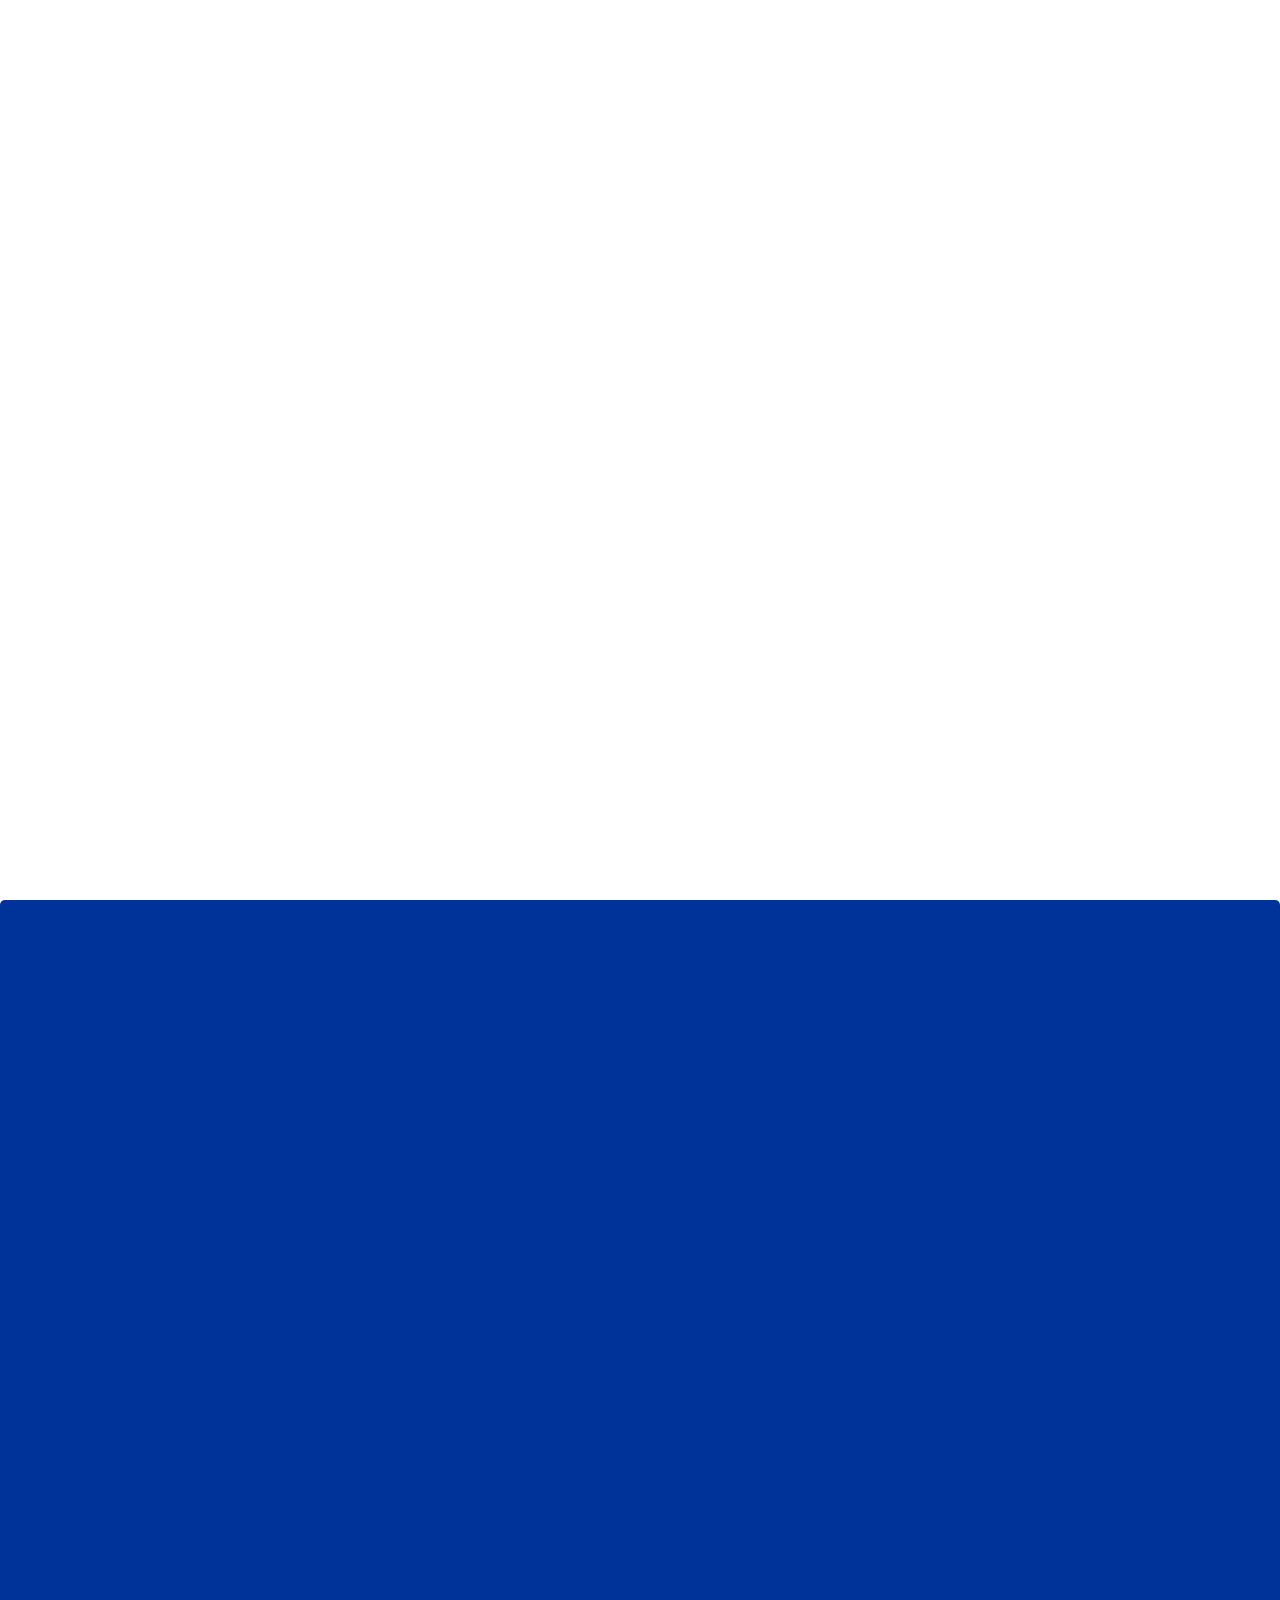
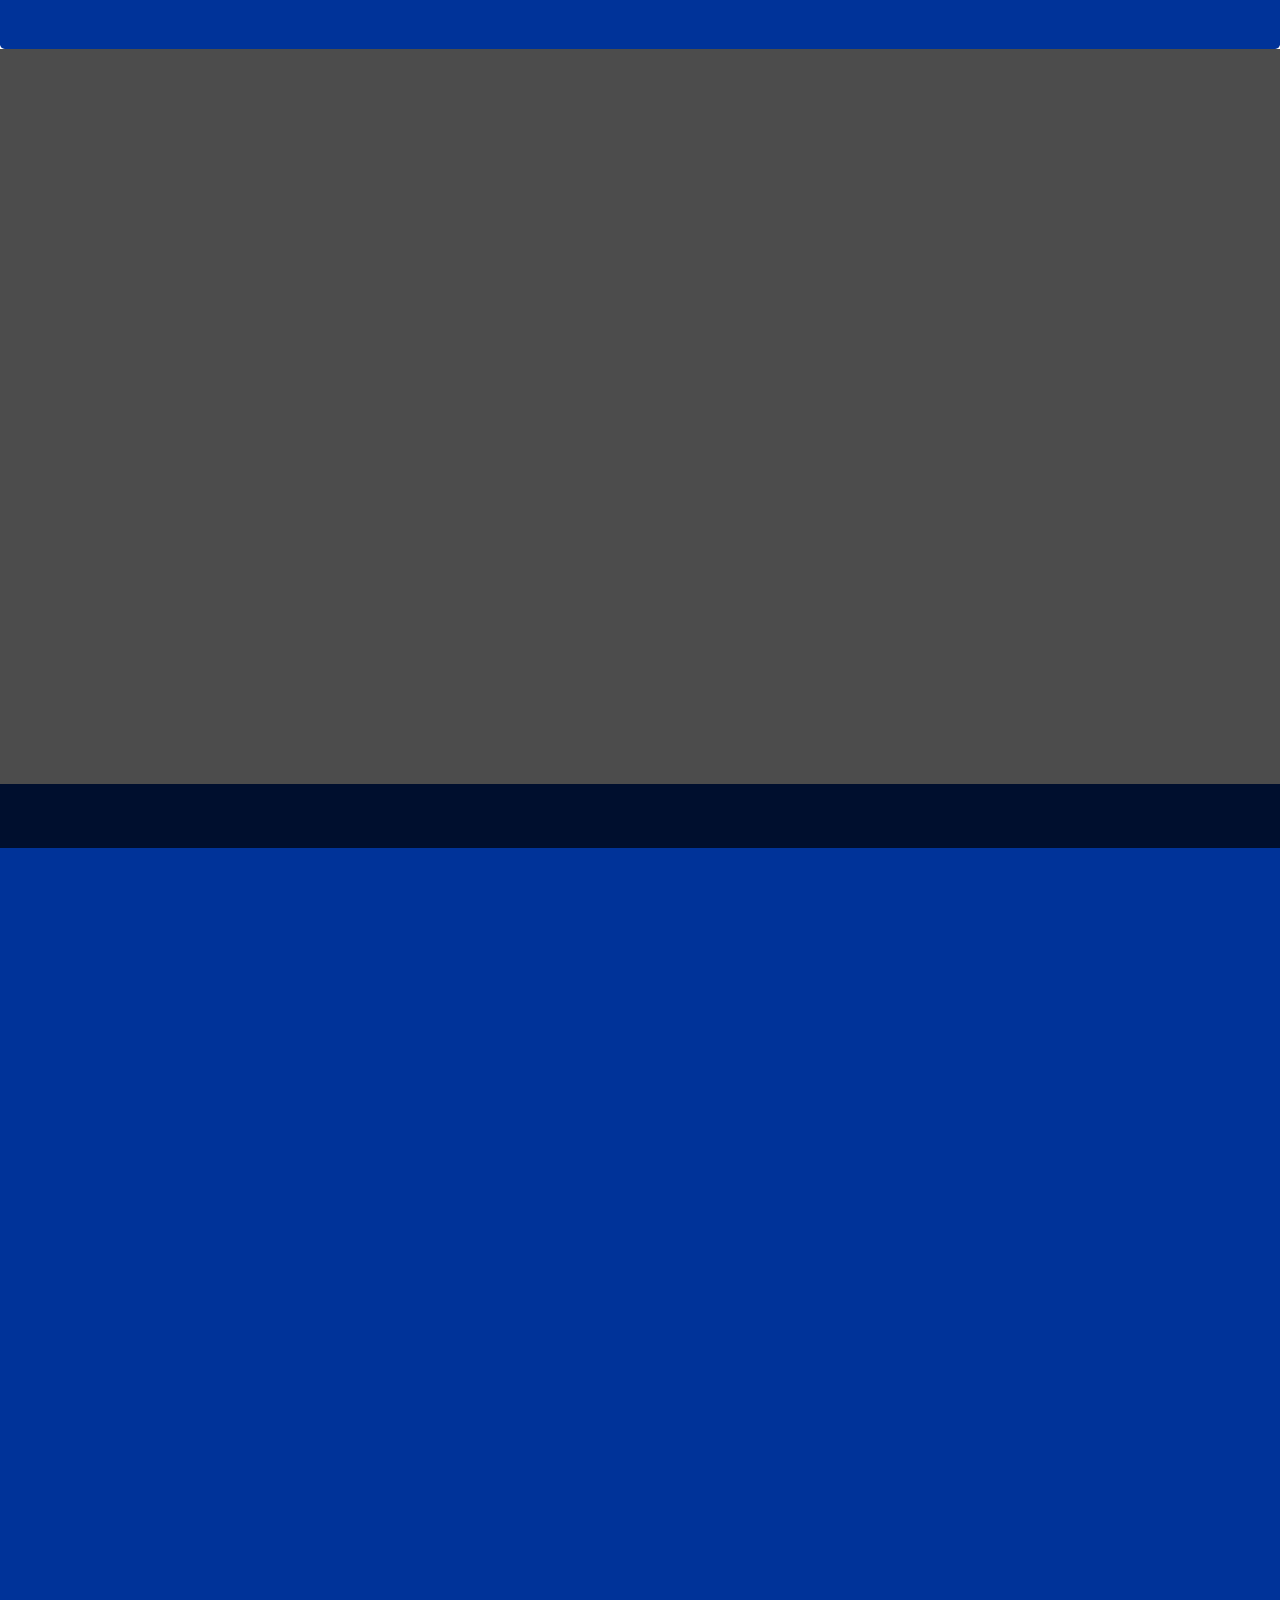
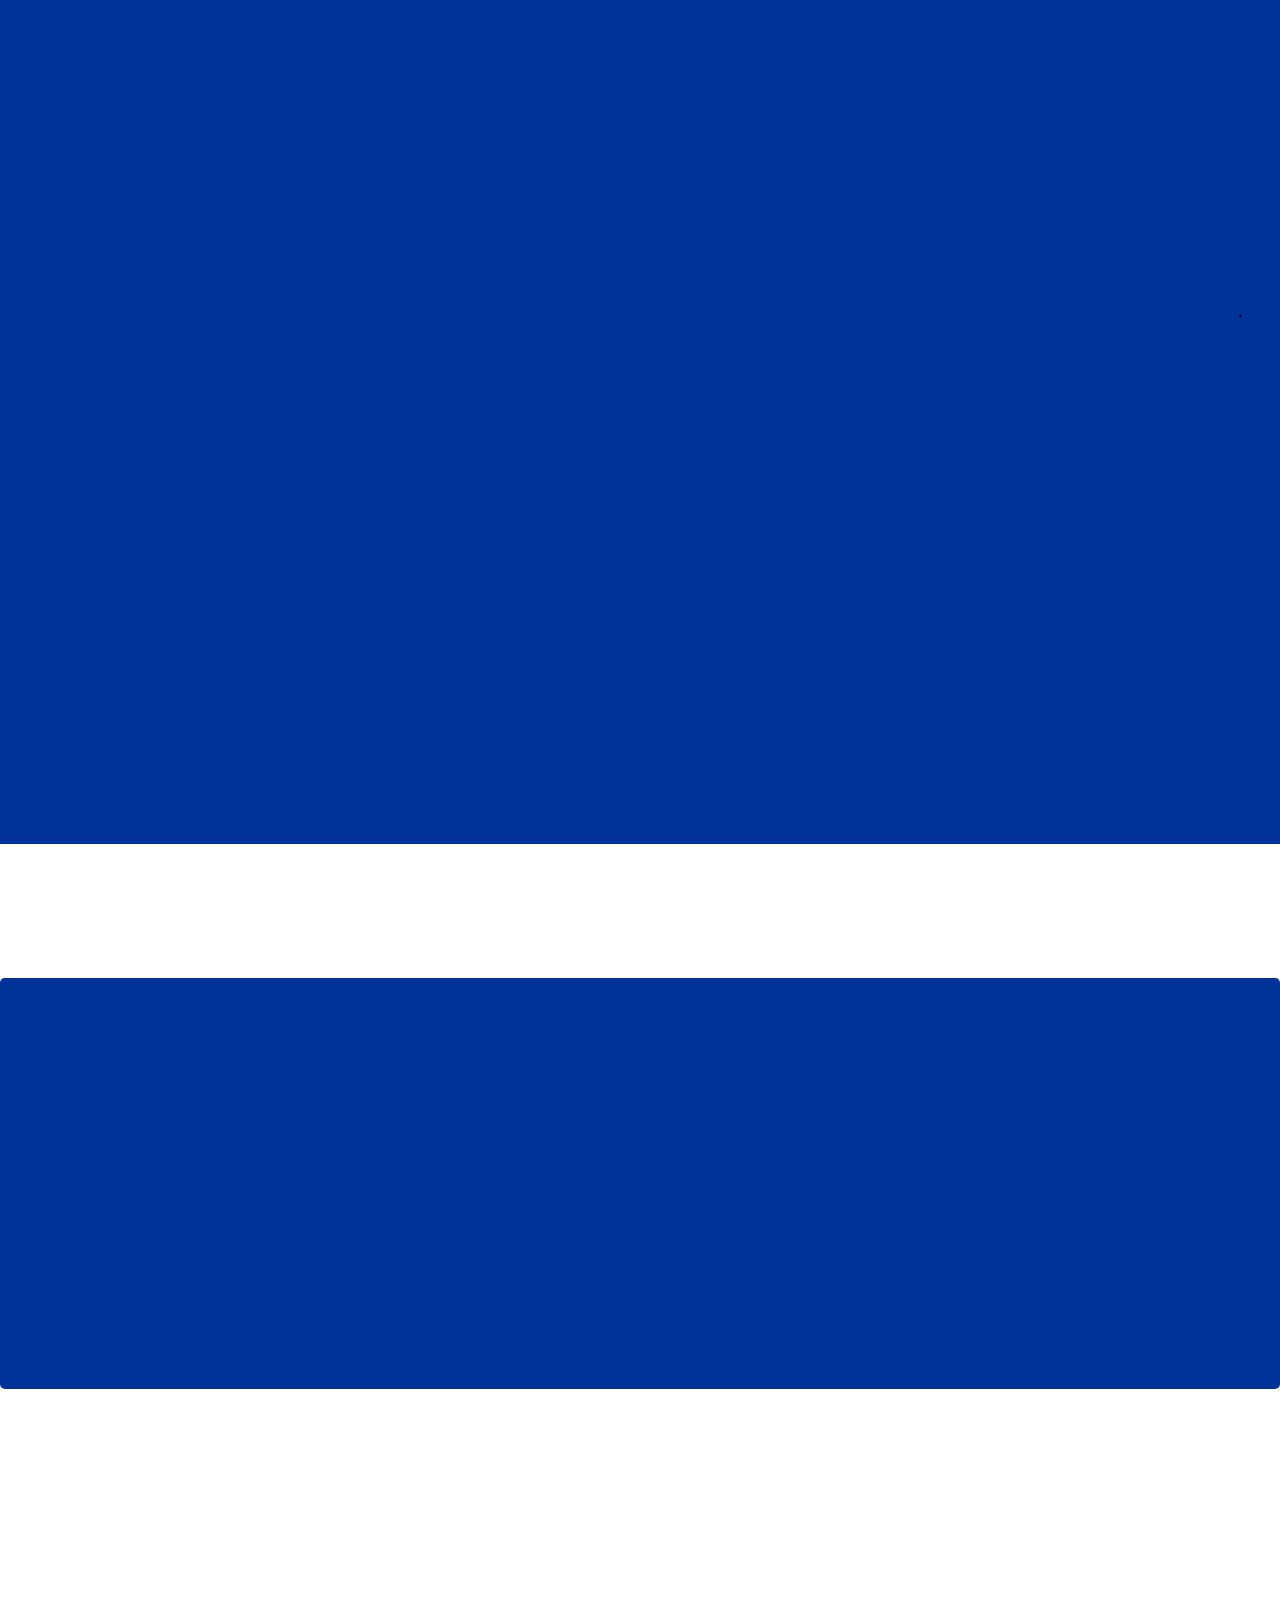
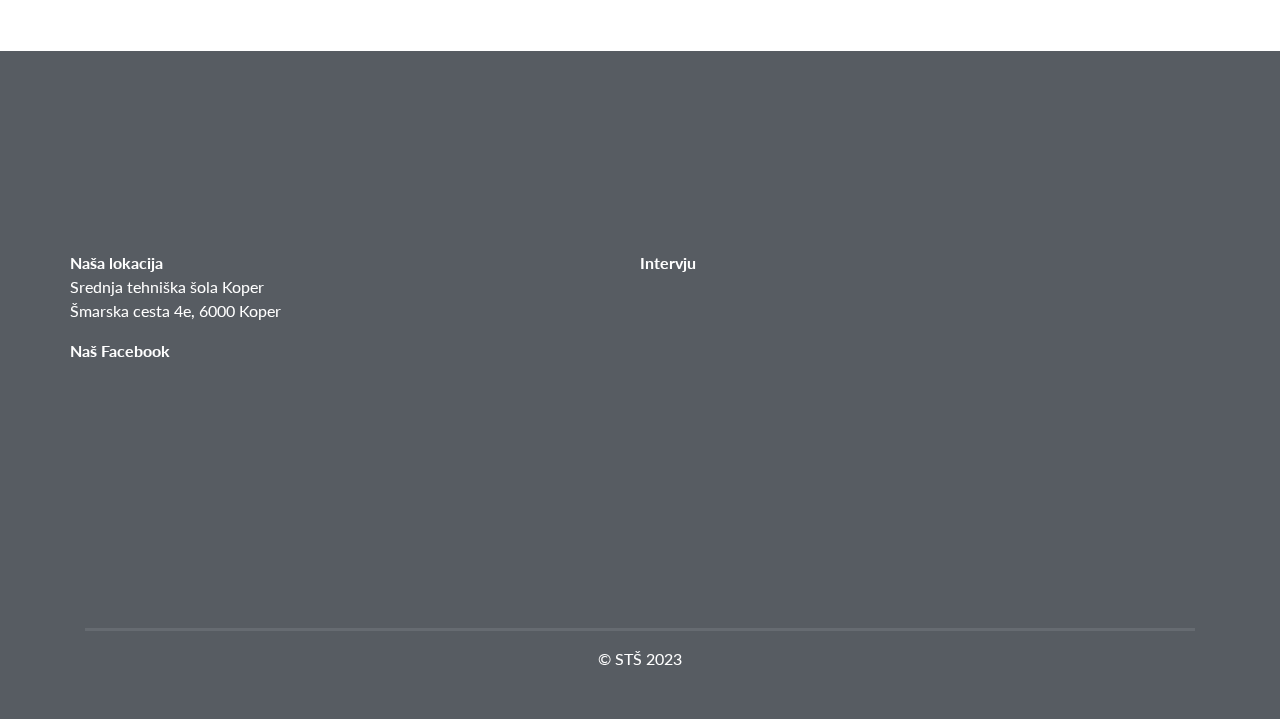
==== commit e9cc1af1: "Update index.html" ====
--- a/index.html
+++ b/index.html
@@ -46,7 +46,7 @@
 		
 		<!-- Ostale CSS datoteke -->
 		<!-- Plugins.css -->
-		<link rel="stylesheet" href="css/plugins.css">
+		<link rel="stylesheet" href="plugins.css">
 		
 		<!-- Animate.css https://cdnjs.com/libraries/animate.css/  https://daneden.github.io/animate.css/ -->
 		<!-- Datoteka/knjižnica v kateri so spisane različne CSS animacije-->
--- a/plugins.css
+++ b/plugins.css
@@ -0,0 +1,42 @@
+/*-- TURN OFF WAYPOINTS/ANIMATION --*
+ .animated, .os-animation {
+	-webkit-animation: none!important;
+	-moz-animation: none!important;
+	-o-animation: none!important;
+	animation: none!important;
+	opacity: 1!important;
+	-webkit-animation-delay: none !important;
+	-moz-animation-delay: none !important;
+	animation-delay: none !important;
+	}
+
+/*-- TURN OFF WAYPOINTS/ANIMATION ON MOBILE --*
+@media (max-width: 767px) {
+.animated, .os-animation {
+	-webkit-animation: none!important;
+	-moz-animation: none!important;
+	-o-animation: none!important;
+	animation: none!important;
+	opacity: 1!important;
+	-webkit-animation-delay: none !important;
+	-moz-animation-delay: none !important;
+	animation-delay: none !important;
+	}
+}
+
+
+/*============= IF BOOTSTRAP FIXED NAVBAR IS JUMPING ON SCROLL =============*
+.fixed-top  {
+	-webkit-backface-visibility: hidden;
+}
+
+
+/*============= WAYPOINTS (DON'T CHANGE CSS BELOW) =============*/
+.os-animation{
+	opacity: 0;
+	margin: 0!important;
+	max-width: 100%;
+}
+.os-animation.animated {
+	opacity: 1;
+}